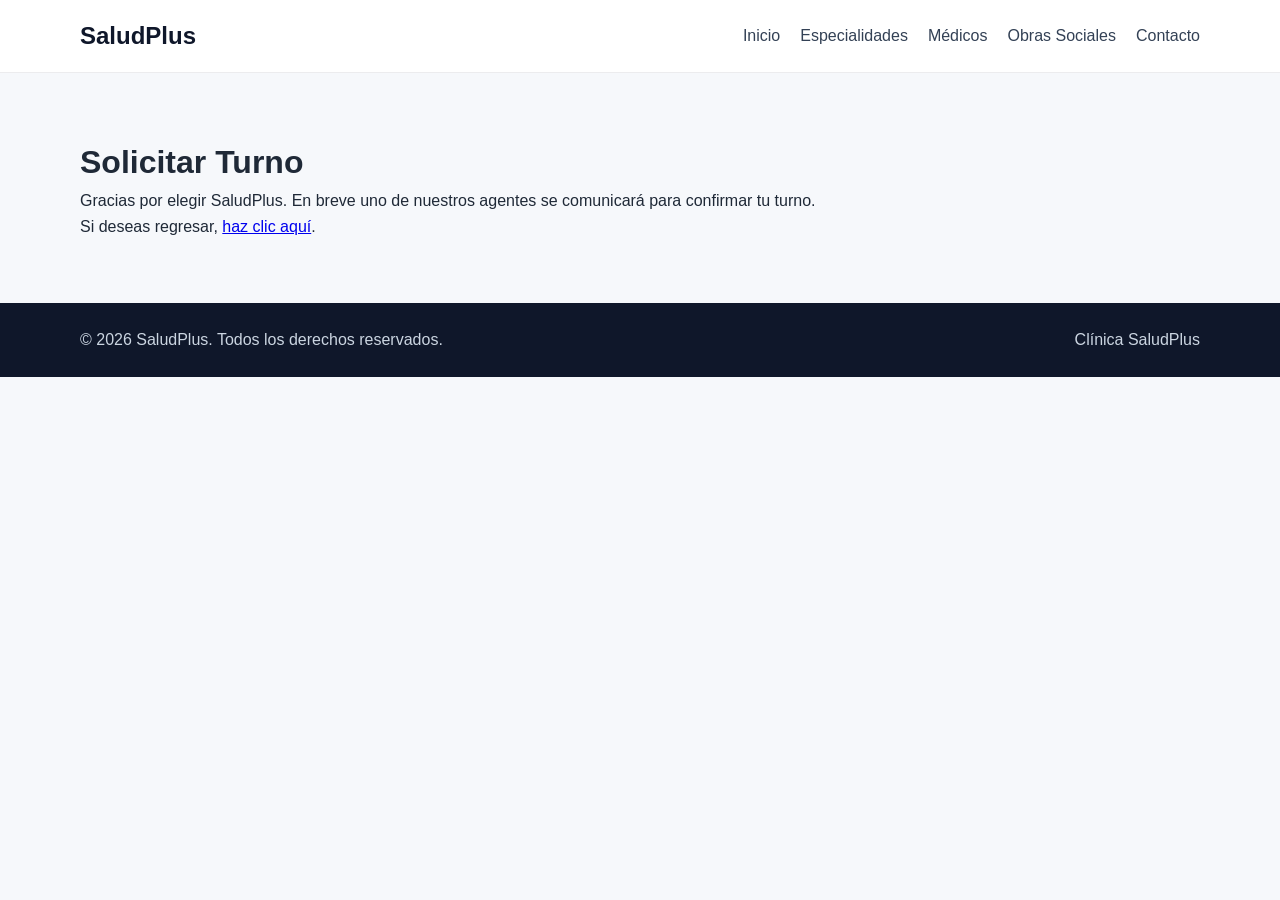
==== turnos.html @ 08a28f80 "Etapa 1: Se crea la Landing Page con cada uno de los requisitos, la seccion de la grilla fue creada " ====
<!DOCTYPE html>
<html lang="es">
<head>
  <meta charset="UTF-8" />
  <meta name="viewport" content="width=device-width, initial-scale=1.0" />
  <title>Solicitar Turno - SaludPlus</title>
  <link rel="stylesheet" href="style.css" />
</head>
<body>
  <header class="site-header">
    <div class="container header-inner">
      <a href="index.html" class="logo">SaludPlus</a>
      <nav class="site-nav">
        <a href="index.html#inicio">Inicio</a>
        <a href="index.html#especialidades">Especialidades</a>
        <a href="index.html#medicos">Médicos</a>
        <a href="index.html#obras-sociales">Obras Sociales</a>
        <a href="index.html#contacto">Contacto</a>
      </nav>
    </div>
  </header>
  <main class="container" style="padding: 4rem 0;">
    <h1>Solicitar Turno</h1>
    <p>Gracias por elegir SaludPlus. En breve uno de nuestros agentes se comunicará para confirmar tu turno.</p>
    <p>Si deseas regresar, <a href="index.html">haz clic aquí</a>.</p>
  </main>
  <footer class="site-footer">
    <div class="container footer-inner">
      <p>© 2026 SaludPlus. Todos los derechos reservados.</p>
      <p>Clínica SaludPlus</p>
    </div>
  </footer>
</body>
</html>
---- style.css ----
/* Reset básico */
* {
  box-sizing: border-box;
  margin: 0;
  padding: 0;
}

body {
  font-family: Inter, Arial, sans-serif;
  line-height: 1.6;
  background: #f6f8fb;
  color: #1f2937;
}

img {
  max-width: 100%;
  display: block;
}

.container {
  width: min(1120px, 100% - 2rem);
  margin: 0 auto;
}

.site-header {
  position: sticky;
  top: 0;
  z-index: 50;
  background: rgba(255, 255, 255, 0.96);
  border-bottom: 1px solid rgba(15, 23, 42, 0.08);
}

.header-inner {
  display: flex;
  align-items: center;
  justify-content: space-between;
  gap: 1rem;
  min-height: 72px;
}

.logo {
  font-size: 1.5rem;
  font-weight: 800;
  color: #0f172a;
  text-decoration: none;
}

.site-nav {
  display: flex;
  align-items: center;
  gap: 1.25rem;
}

.site-nav a {
  color: #334155;
  text-decoration: none;
  font-weight: 500;
}

.site-nav a:hover {
  color: #0f172a;
}

.hero-section {
  padding: 4rem 0 3rem;
  background: linear-gradient(135deg, #0ea5e9 0%, #3b82f6 40%, #8b5cf6 100%);
  color: white;
}

.hero-grid {
  display: grid;
  grid-template-columns: 1.25fr 0.85fr;
  gap: 2rem;
  align-items: center;
}

.eyebrow {
  text-transform: uppercase;
  font-size: 0.85rem;
  letter-spacing: 0.18em;
  color: rgba(255, 255, 255, 0.9);
  margin-bottom: 1rem;
}

.hero-section h1 {
  font-size: clamp(2.5rem, 4vw, 4rem);
  line-height: 1.05;
  margin-bottom: 1rem;
}

.hero-text {
  max-width: 38rem;
  margin-bottom: 1.75rem;
  font-size: 1.05rem;
  color: rgba(255, 255, 255, 0.92);
}

.cta-button {
  display: inline-block;
  background: #f59e0b;
  color: #0f172a;
  padding: 1rem 1.8rem;
  border-radius: 999px;
  font-weight: 700;
  text-decoration: none;
  transition: transform 0.2s ease, background 0.2s ease;
}

.cta-button:hover {
  background: #fbbf24;
  transform: translateY(-2px);
}

.hero-data {
  display: grid;
  gap: 1rem;
}

.trust-card {
  background: rgba(255, 255, 255, 0.15);
  border: 1px solid rgba(255, 255, 255, 0.22);
  border-radius: 1.25rem;
  padding: 1.5rem;
  min-height: 120px;
  display: grid;
  gap: 0.5rem;
}

.trust-value {
  font-size: 2rem;
  font-weight: 800;
}

.section-header {
  padding: 3rem 0 1.5rem;
  text-align: center;
}

.section-header h2 {
  font-size: 2rem;
  margin-bottom: 0.75rem;
}

.section-header p {
  color: #475569;
  max-width: 720px;
  margin: 0 auto;
}

.specialties-section,
.doctors-section,
.social-works-section,
.contact-section {
  padding: 2rem 0 3rem;
}

.specialties-grid {
  display: grid;
  grid-template-columns: repeat(3, minmax(220px, 1fr));
  gap: 1.5rem;
}

.specialty-card {
  background: white;
  border-radius: 1.25rem;
  padding: 1.75rem;
  box-shadow: 0 18px 40px rgba(15, 23, 42, 0.08);
  transition: transform 0.2s ease;
}

.specialty-card:hover {
  transform: translateY(-4px);
}

.specialty-icon {
  font-size: 2.2rem;
  margin-bottom: 1rem;
}

.specialty-card h3 {
  margin-bottom: 0.75rem;
}

.specialty-card p {
  color: #475569;
}

.doctors-list {
  display: flex;
  gap: 1.5rem;
  flex-wrap: wrap;
  justify-content: center;
}

.doctor-card {
  display: flex;
  gap: 1rem;
  background: white;
  border-radius: 1.25rem;
  padding: 1.5rem;
  box-shadow: 0 16px 28px rgba(15, 23, 42, 0.08);
  min-width: 280px;
  flex: 1 1 280px;
}

.doctor-photo {
  width: 96px;
  height: 96px;
  border-radius: 1rem;
  background: #e2e8f0;
  display: grid;
  place-items: center;
  color: #475569;
  font-weight: 700;
}

.doctor-info h3 {
  font-size: 1.1rem;
  margin-bottom: 0.35rem;
}

.doctor-specialty {
  color: #0f172a;
  font-weight: 600;
  margin-bottom: 0.8rem;
}

.doctor-info p {
  color: #475569;
}

.social-grid {
  display: grid;
  grid-template-columns: repeat(3, minmax(180px, 1fr));
  gap: 1rem;
}

.social-card {
  background: white;
  border-radius: 1rem;
  padding: 1.25rem;
  box-shadow: 0 16px 28px rgba(15, 23, 42, 0.04);
  font-weight: 700;
  color: #0f172a;
  display: grid;
  place-items: center;
}

.contact-grid {
  display: grid;
  grid-template-columns: 1fr 1fr;
  gap: 1.5rem;
}

.contact-details {
  display: grid;
  gap: 1rem;
}

.contact-item {
  background: white;
  border-radius: 1rem;
  padding: 1.25rem;
  box-shadow: 0 14px 26px rgba(15, 23, 42, 0.06);
}

.contact-item h3 {
  margin-bottom: 0.5rem;
  font-size: 1rem;
}

.contact-item p {
  color: #475569;
}

.map-placeholder {
  min-height: 320px;
  border-radius: 1.25rem;
  background: linear-gradient(180deg, #dbeafe 0%, #e2e8f0 100%);
  display: grid;
  place-items: center;
  text-align: center;
  color: #1e293b;
  font-weight: 700;
  box-shadow: 0 14px 26px rgba(15, 23, 42, 0.06);
}

.site-footer {
  padding: 1.5rem 0;
  background: #0f172a;
  color: #cbd5e1;
}

.footer-inner {
  display: flex;
  justify-content: space-between;
  gap: 1rem;
  flex-wrap: wrap;
  align-items: center;
}

.footer-inner p {
  margin: 0;
}

@media (max-width: 900px) {
  .hero-grid {
    grid-template-columns: 1fr;
  }

  .specialties-grid,
  .social-grid,
  .contact-grid {
    grid-template-columns: 1fr;
  }
}

@media (max-width: 640px) {
  .header-inner {
    flex-direction: column;
    align-items: flex-start;
  }

  .site-nav {
    flex-wrap: wrap;
    gap: 0.75rem;
  }

  .hero-section {
    padding-top: 3rem;
  }

  .doctor-card {
    flex-direction: column;
    align-items: center;
    text-align: center;
  }

  .doctor-photo {
    width: 100px;
    height: 100px;
  }

  .doctor-info {
    width: 100%;
  }
}
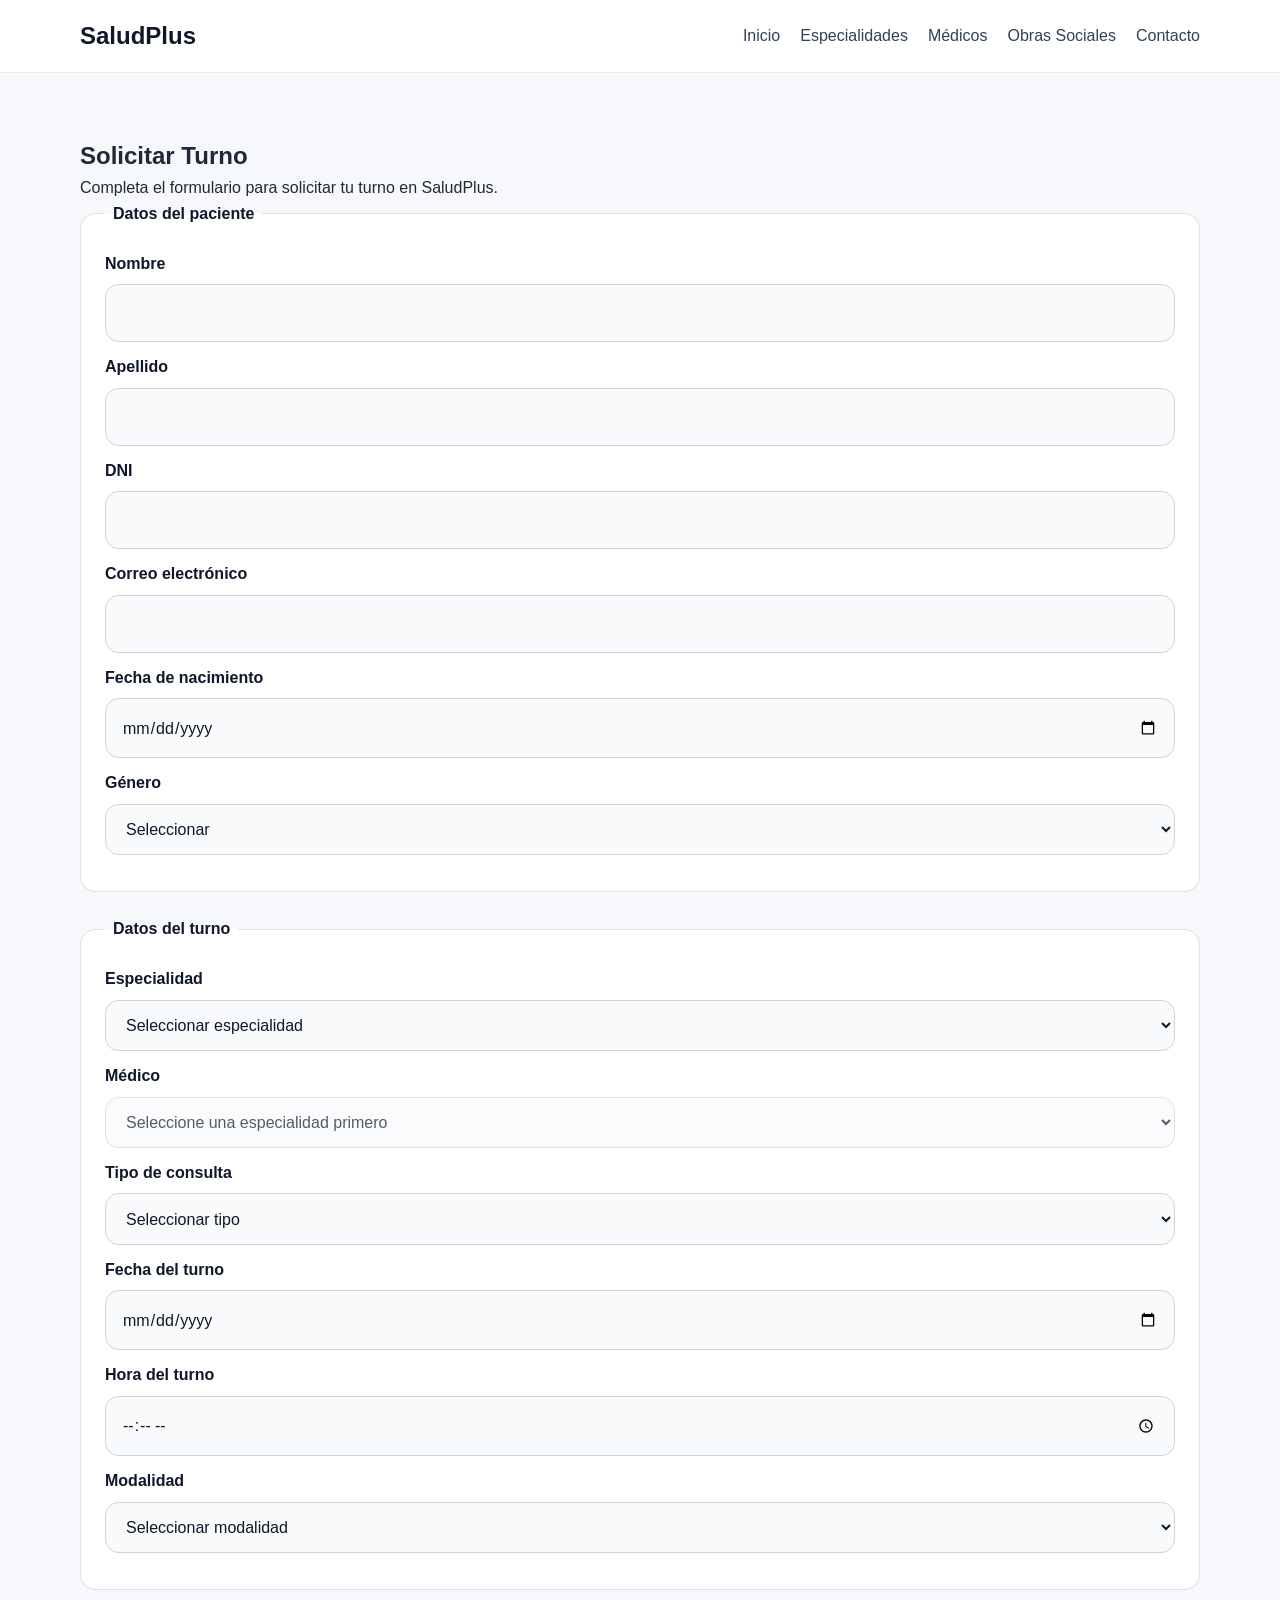
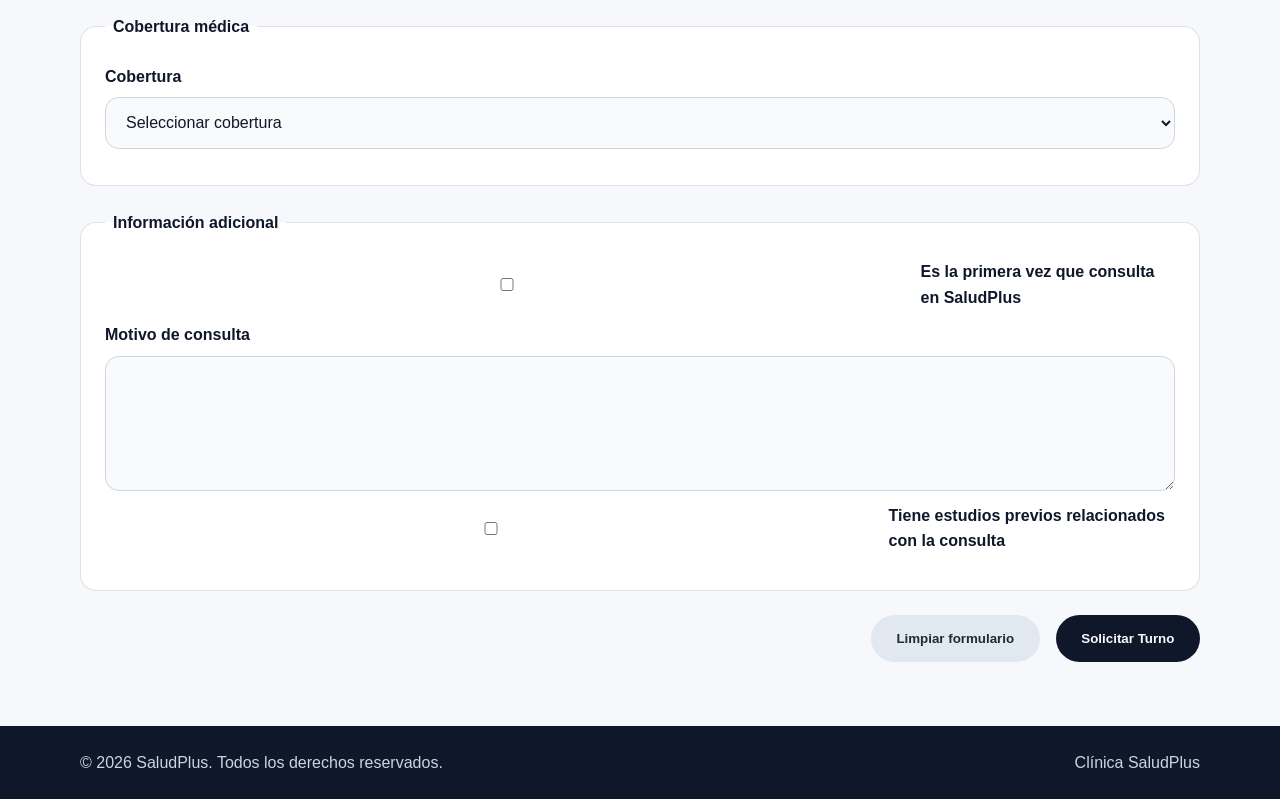
==== commit 786cebd7: "Etapa 2: Formulario de turnos completa, al momento de la creacion del formulario se genero un texto " ====
--- a/turnos.html
+++ b/turnos.html
@@ -20,15 +20,273 @@
     </div>
   </header>
   <main class="container" style="padding: 4rem 0;">
-    <h1>Solicitar Turno</h1>
-    <p>Gracias por elegir SaludPlus. En breve uno de nuestros agentes se comunicará para confirmar tu turno.</p>
-    <p>Si deseas regresar, <a href="index.html">haz clic aquí</a>.</p>
+    <article class="form-page">
+      <h1>Solicitar Turno</h1>
+      <p>Completa el formulario para solicitar tu turno en SaludPlus.</p>
+
+      <form id="turnoForm" class="turno-form" action="#" method="post">
+        <fieldset>
+          <legend>Datos del paciente</legend>
+
+          <div class="form-row">
+            <label for="nombre">Nombre</label>
+            <input type="text" id="nombre" name="nombre" required />
+          </div>
+
+          <div class="form-row">
+            <label for="apellido">Apellido</label>
+            <input type="text" id="apellido" name="apellido" required />
+          </div>
+
+          <div class="form-row">
+            <label for="dni">DNI</label>
+            <input type="text" id="dni" name="dni" required />
+          </div>
+
+          <div class="form-row">
+            <label for="email">Correo electrónico</label>
+            <input type="email" id="email" name="email" required />
+          </div>
+
+          <div class="form-row">
+            <label for="nacimiento">Fecha de nacimiento</label>
+            <input type="date" id="nacimiento" name="nacimiento" required />
+          </div>
+
+          <div class="form-row">
+            <label for="genero">Género</label>
+            <select id="genero" name="genero" required>
+              <option value="">Seleccionar</option>
+              <option value="masculino">Masculino</option>
+              <option value="femenino">Femenino</option>
+              <option value="otro">Otro</option>
+              <option value="no_especificar">Prefiero no especificar</option>
+            </select>
+          </div>
+        </fieldset>
+
+        <fieldset>
+          <legend>Datos del turno</legend>
+
+          <div class="form-row">
+            <label for="especialidad">Especialidad</label>
+            <select id="especialidad" name="especialidad" required>
+              <option value="">Seleccionar especialidad</option>
+              <option value="Clinica General">Clínica General</option>
+              <option value="Cardiologia">Cardiología</option>
+              <option value="Pediatria">Pediatría</option>
+              <option value="Ginecologia">Ginecología</option>
+              <option value="Traumatologia">Traumatología</option>
+              <option value="Neurologia">Neurología</option>
+            </select>
+          </div>
+
+          <div class="form-row">
+            <label for="medico">Médico</label>
+            <select id="medico" name="medico" disabled required>
+              <option value="">Seleccione una especialidad primero</option>
+            </select>
+          </div>
+
+          <div class="form-row">
+            <label for="consulta">Tipo de consulta</label>
+            <select id="consulta" name="consulta" required>
+              <option value="">Seleccionar tipo</option>
+              <option value="Primera consulta">Primera consulta</option>
+              <option value="Control">Control</option>
+              <option value="Resultado de estudios">Resultado de estudios</option>
+            </select>
+          </div>
+
+          <div class="form-row">
+            <label for="fecha_turno">Fecha del turno</label>
+            <input type="date" id="fecha_turno" name="fecha_turno" required />
+          </div>
+
+          <div class="form-row">
+            <label for="hora_turno">Hora del turno</label>
+            <input type="time" id="hora_turno" name="hora_turno" required />
+          </div>
+
+          <div class="form-row">
+            <label for="modalidad">Modalidad</label>
+            <select id="modalidad" name="modalidad" required>
+              <option value="">Seleccionar modalidad</option>
+              <option value="Presencial">Presencial</option>
+              <option value="Videoconsulta">Videoconsulta</option>
+            </select>
+          </div>
+
+          <div class="form-row hidden" id="plataforma-group">
+            <label for="plataforma">Plataforma preferida</label>
+            <select id="plataforma" name="plataforma">
+              <option value="">Seleccionar plataforma</option>
+              <option value="Zoom">Zoom</option>
+              <option value="Google Meet">Google Meet</option>
+              <option value="Teams">Teams</option>
+            </select>
+          </div>
+        </fieldset>
+
+        <fieldset>
+          <legend>Cobertura médica</legend>
+
+          <div class="form-row">
+            <label for="cobertura">Cobertura</label>
+            <select id="cobertura" name="cobertura" required>
+              <option value="">Seleccionar cobertura</option>
+              <option value="OSDE">OSDE</option>
+              <option value="Swiss Medical">Swiss Medical</option>
+              <option value="Galeno">Galeno</option>
+              <option value="IOMA">IOMA</option>
+              <option value="Medicus">Medicus</option>
+              <option value="Sancor Salud">Sancor Salud</option>
+              <option value="Particular">Particular</option>
+            </select>
+          </div>
+
+          <div class="form-row hidden" id="credencial-group">
+            <label for="credencial">Número de credencial</label>
+            <input type="text" id="credencial" name="credencial" />
+          </div>
+
+          <div class="form-row hidden" id="plan-group">
+            <label for="plan">Plan</label>
+            <input type="text" id="plan" name="plan" />
+          </div>
+        </fieldset>
+
+        <fieldset>
+          <legend>Información adicional</legend>
+
+          <div class="form-row checkbox-row">
+            <input type="checkbox" id="primera-visita" name="primera_visita" />
+            <label for="primera-visita">Es la primera vez que consulta en SaludPlus</label>
+          </div>
+
+          <div class="form-row hidden" id="como-nos-conocio-group">
+            <label for="como-nos-conocio">Cómo nos conoció</label>
+            <select id="como-nos-conocio" name="como_nos_conocio">
+              <option value="">Seleccionar opción</option>
+              <option value="Busqueda en internet">Búsqueda en internet</option>
+              <option value="Recomendacion de un conocido">Recomendación de un conocido</option>
+              <option value="Redes sociales">Redes sociales</option>
+              <option value="Otro">Otro</option>
+            </select>
+          </div>
+
+          <div class="form-row">
+            <label for="motivo">Motivo de consulta</label>
+            <textarea id="motivo" name="motivo" rows="4" required></textarea>
+          </div>
+
+          <div class="form-row checkbox-row">
+            <input type="checkbox" id="estudios-previos" name="estudios_previos" />
+            <label for="estudios-previos">Tiene estudios previos relacionados con la consulta</label>
+          </div>
+
+          <div class="form-row hidden" id="descripcion-estudios-group">
+            <label for="descripcion-estudios">Descripción de estudios</label>
+            <textarea id="descripcion-estudios" name="descripcion_estudios" rows="3"></textarea>
+          </div>
+        </fieldset>
+
+        <div class="form-actions">
+          <button type="reset" class="btn-reset">Limpiar formulario</button>
+          <button type="submit" class="btn-submit">Solicitar Turno</button>
+        </div>
+      </form>
+    </article>
   </main>
+
   <footer class="site-footer">
     <div class="container footer-inner">
       <p>© 2026 SaludPlus. Todos los derechos reservados.</p>
       <p>Clínica SaludPlus</p>
     </div>
   </footer>
+
+  <script>
+    const medicosPorEspecialidad = {
+      'Clinica General': ['Dra. Ana Silva', 'Dr. Marcelo Díaz'],
+      Cardiologia: ['Dr. Luis Pérez', 'Dra. Marcela Torres'],
+      Pediatria: ['Dra. Paula Ramírez', 'Dr. Martín Gómez'],
+      Ginecologia: ['Dra. Laura Aguirre', 'Dra. Soledad Vega'],
+      Traumatologia: ['Dr. Carlos Mendoza', 'Dra. Carla Pineda'],
+      Neurologia: ['Dr. Javier Molina', 'Dra. Natalia Costa']
+    };
+
+    const especialidadSelect = document.getElementById('especialidad');
+    const medicoSelect = document.getElementById('medico');
+    const modalidadSelect = document.getElementById('modalidad');
+    const plataformaGroup = document.getElementById('plataforma-group');
+    const coberturaSelect = document.getElementById('cobertura');
+    const credencialGroup = document.getElementById('credencial-group');
+    const planGroup = document.getElementById('plan-group');
+    const primeraVisitaCheckbox = document.getElementById('primera-visita');
+    const comoNosConocioGroup = document.getElementById('como-nos-conocio-group');
+    const estudiosPreviosCheckbox = document.getElementById('estudios-previos');
+    const descripcionEstudiosGroup = document.getElementById('descripcion-estudios-group');
+
+    function actualizarMedicos() {
+      const especialidad = especialidadSelect.value;
+      medicoSelect.innerHTML = '';
+      medicoSelect.disabled = !especialidad;
+
+      if (!especialidad) {
+        const placeholder = document.createElement('option');
+        placeholder.value = '';
+        placeholder.textContent = 'Seleccione una especialidad primero';
+        medicoSelect.appendChild(placeholder);
+        return;
+      }
+
+      const placeholder = document.createElement('option');
+      placeholder.value = '';
+      placeholder.textContent = 'Seleccionar médico';
+      medicoSelect.appendChild(placeholder);
+
+      medicosPorEspecialidad[especialidad].forEach(nombre => {
+        const option = document.createElement('option');
+        option.value = nombre;
+        option.textContent = nombre;
+        medicoSelect.appendChild(option);
+      });
+    }
+
+    function actualizarModalidad() {
+      plataformaGroup.classList.toggle('hidden', modalidadSelect.value !== 'Videoconsulta');
+    }
+
+    function actualizarCobertura() {
+      const esParticular = coberturaSelect.value === 'Particular';
+      credencialGroup.classList.toggle('hidden', esParticular);
+      planGroup.classList.toggle('hidden', esParticular);
+    }
+
+    function actualizarPrimeraVisita() {
+      comoNosConocioGroup.classList.toggle('hidden', !primeraVisitaCheckbox.checked);
+    }
+
+    function actualizarEstudiosPrevios() {
+      descripcionEstudiosGroup.classList.toggle('hidden', !estudiosPreviosCheckbox.checked);
+    }
+
+    especialidadSelect.addEventListener('change', actualizarMedicos);
+    modalidadSelect.addEventListener('change', actualizarModalidad);
+    coberturaSelect.addEventListener('change', actualizarCobertura);
+    primeraVisitaCheckbox.addEventListener('change', actualizarPrimeraVisita);
+    estudiosPreviosCheckbox.addEventListener('change', actualizarEstudiosPrevios);
+
+    document.getElementById('turnoForm').addEventListener('reset', () => {
+      medicoSelect.innerHTML = '<option value="">Seleccione una especialidad primero</option>';
+      medicoSelect.disabled = true;
+      plataformaGroup.classList.add('hidden');
+      credencialGroup.classList.add('hidden');
+      planGroup.classList.add('hidden');
+      comoNosConocioGroup.classList.add('hidden');
+      descripcionEstudiosGroup.classList.add('hidden');
+    });
+  </script>
 </body>
 </html>
--- a/style.css
+++ b/style.css
@@ -303,6 +303,95 @@
   margin: 0;
 }
 
+.turno-form {
+  display: grid;
+  gap: 1.5rem;
+}
+
+.turno-form fieldset {
+  border: 1px solid rgba(15, 23, 42, 0.12);
+  border-radius: 1rem;
+  padding: 1.5rem;
+  background: #ffffff;
+}
+
+.turno-form legend {
+  font-weight: 700;
+  padding: 0 0.5rem;
+  color: #0f172a;
+}
+
+.form-row {
+  display: grid;
+  gap: 0.5rem;
+  margin-bottom: 0.75rem;
+}
+
+.form-row label {
+  font-weight: 600;
+  color: #0f172a;
+}
+
+.form-row input,
+.form-row select,
+.form-row textarea {
+  width: 100%;
+  padding: 0.95rem 1rem;
+  border: 1px solid #cbd5e1;
+  border-radius: 0.85rem;
+  font: inherit;
+  color: #0f172a;
+  background: #f8fafc;
+}
+
+.form-row textarea {
+  resize: vertical;
+}
+
+.checkbox-row {
+  display: flex;
+  align-items: center;
+  gap: 0.75rem;
+}
+
+.hidden {
+  display: none;
+}
+
+.form-actions {
+  display: flex;
+  justify-content: flex-end;
+  gap: 1rem;
+  flex-wrap: wrap;
+}
+
+.btn-reset,
+.btn-submit {
+  border: none;
+  border-radius: 999px;
+  font-weight: 700;
+  padding: 1rem 1.6rem;
+  cursor: pointer;
+}
+
+.btn-reset {
+  background: #e2e8f0;
+  color: #1f2937;
+}
+
+.btn-submit {
+  background: #0f172a;
+  color: #f8fafc;
+}
+
+.btn-reset:hover {
+  background: #cbd5e1;
+}
+
+.btn-submit:hover {
+  background: #111827;
+}
+
 @media (max-width: 900px) {
   .hero-grid {
     grid-template-columns: 1fr;
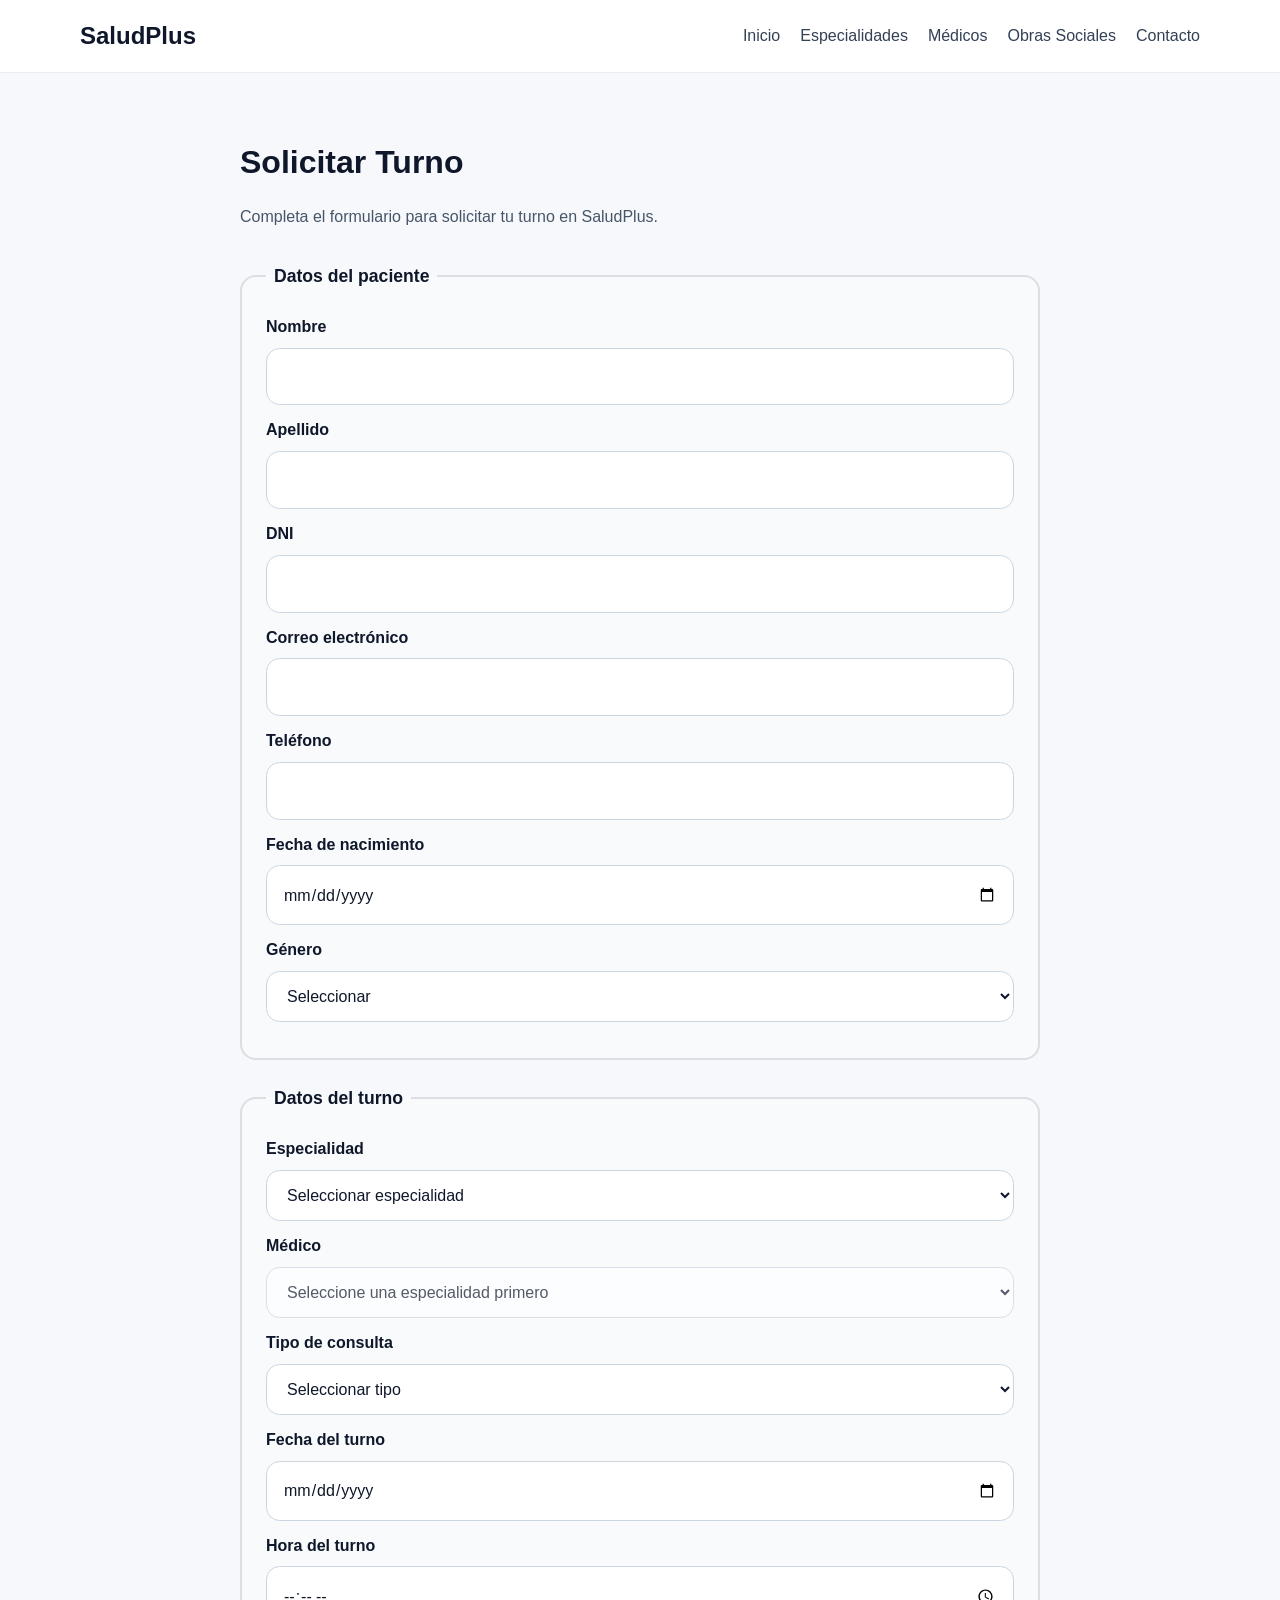
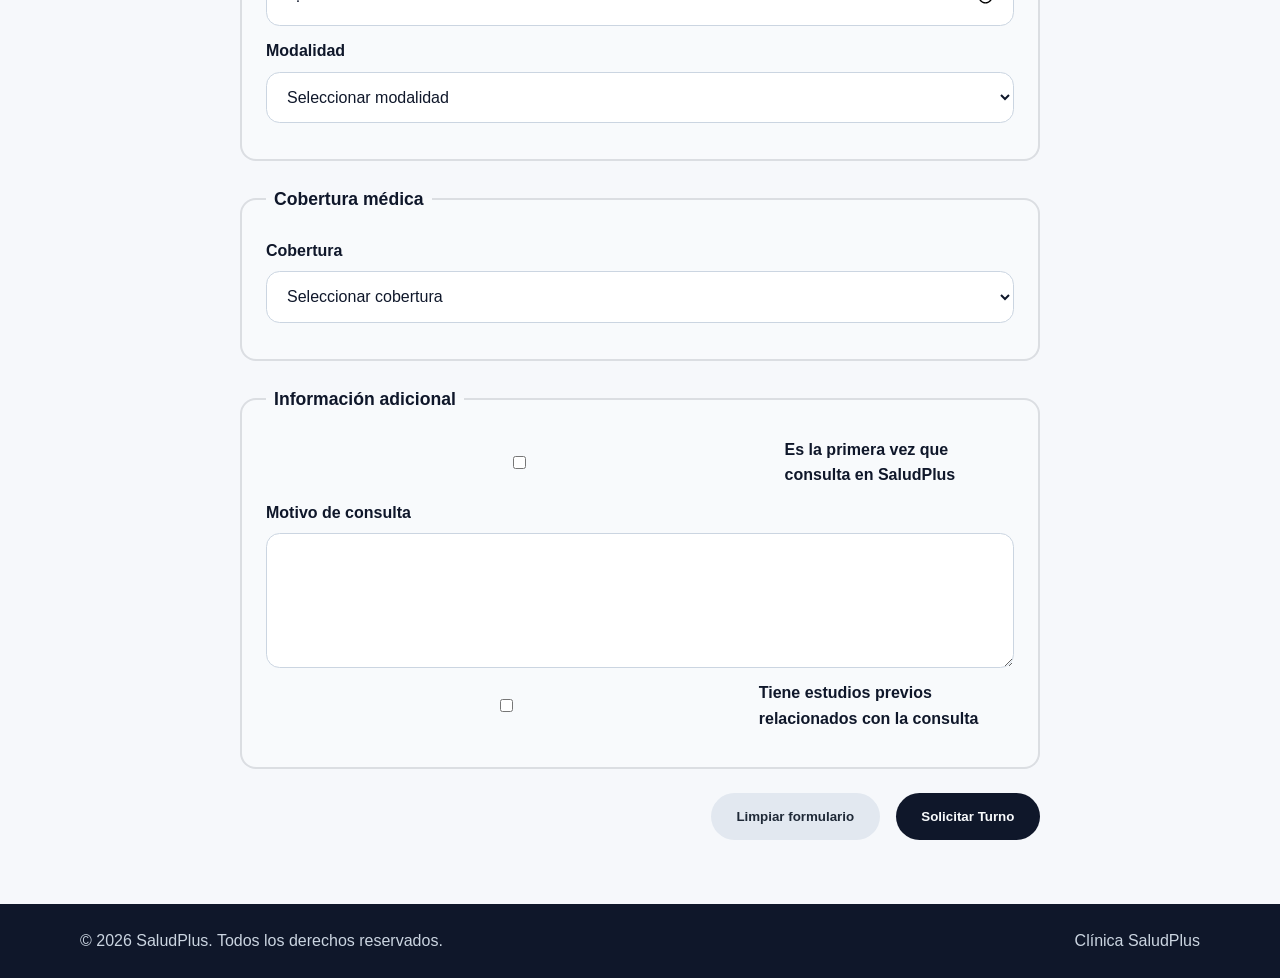
==== commit 1751e8c5: "Etapa 3: Validaciones completadas" ====
--- a/turnos.html
+++ b/turnos.html
@@ -5,6 +5,7 @@
   <meta name="viewport" content="width=device-width, initial-scale=1.0" />
   <title>Solicitar Turno - SaludPlus</title>
   <link rel="stylesheet" href="style.css" />
+  <link rel="stylesheet" href="turnos.css" />
 </head>
 <body>
   <header class="site-header">
@@ -49,6 +50,11 @@
           </div>
 
           <div class="form-row">
+            <label for="telefono">Teléfono</label>
+            <input type="tel" id="telefono" name="telefono" required />
+          </div>
+
+          <div class="form-row">
             <label for="nacimiento">Fecha de nacimiento</label>
             <input type="date" id="nacimiento" name="nacimiento" required />
           </div>
@@ -206,7 +212,9 @@
     </div>
   </footer>
 
+  <script src="validaciones.js"></script>
   <script>
+    // Script adicional para actualizar dinámicamente los selects
     const medicosPorEspecialidad = {
       'Clinica General': ['Dra. Ana Silva', 'Dr. Marcelo Díaz'],
       Cardiologia: ['Dr. Luis Pérez', 'Dra. Marcela Torres'],
--- a/style.css
+++ b/style.css
@@ -303,22 +303,46 @@
   margin: 0;
 }
 
+.form-page {
+  max-width: 800px;
+  margin: 0 auto;
+}
+
+.form-page h1 {
+  margin-bottom: 1rem;
+  font-size: 2rem;
+  color: #0f172a;
+}
+
+.form-page > p {
+  margin-bottom: 2rem;
+  color: #475569;
+}
+
 .turno-form {
   display: grid;
   gap: 1.5rem;
 }
 
 .turno-form fieldset {
-  border: 1px solid rgba(15, 23, 42, 0.12);
+  border: 2px solid rgba(15, 23, 42, 0.12);
   border-radius: 1rem;
   padding: 1.5rem;
+  background: #f8fafc;
+  transition: all 0.2s ease;
+}
+
+.turno-form fieldset:focus-within {
+  border-color: rgba(59, 130, 246, 0.5);
   background: #ffffff;
+  box-shadow: 0 0 0 3px rgba(59, 130, 246, 0.1);
 }
 
 .turno-form legend {
   font-weight: 700;
   padding: 0 0.5rem;
   color: #0f172a;
+  font-size: 1.1rem;
 }
 
 .form-row {
@@ -337,11 +361,28 @@
 .form-row textarea {
   width: 100%;
   padding: 0.95rem 1rem;
-  border: 1px solid #cbd5e1;
+  border: 1.5px solid #cbd5e1;
   border-radius: 0.85rem;
   font: inherit;
   color: #0f172a;
-  background: #f8fafc;
+  background: #ffffff;
+  transition: all 0.2s ease;
+}
+
+.form-row input:hover,
+.form-row select:hover,
+.form-row textarea:hover {
+  border-color: #94a3b8;
+  background: #f1f5f9;
+}
+
+.form-row input:focus,
+.form-row select:focus,
+.form-row textarea:focus {
+  outline: none;
+  border-color: #3b82f6;
+  background: #ffffff;
+  box-shadow: 0 0 0 3px rgba(59, 130, 246, 0.1);
 }
 
 .form-row textarea {
--- a/turnos.css
+++ b/turnos.css
@@ -0,0 +1,18 @@
+/* Clases CSS para feedback visual del formulario */
+
+.campo-error {
+  border-color: #ef4444 !important;
+  background-color: #fee2e2 !important;
+}
+
+.campo-ok {
+  border-color: #22c55e !important;
+  background-color: #f0fdf4 !important;
+}
+
+.mensaje-error {
+  color: #dc2626;
+  font-size: 0.875rem;
+  margin-top: 0.375rem;
+  display: block;
+}
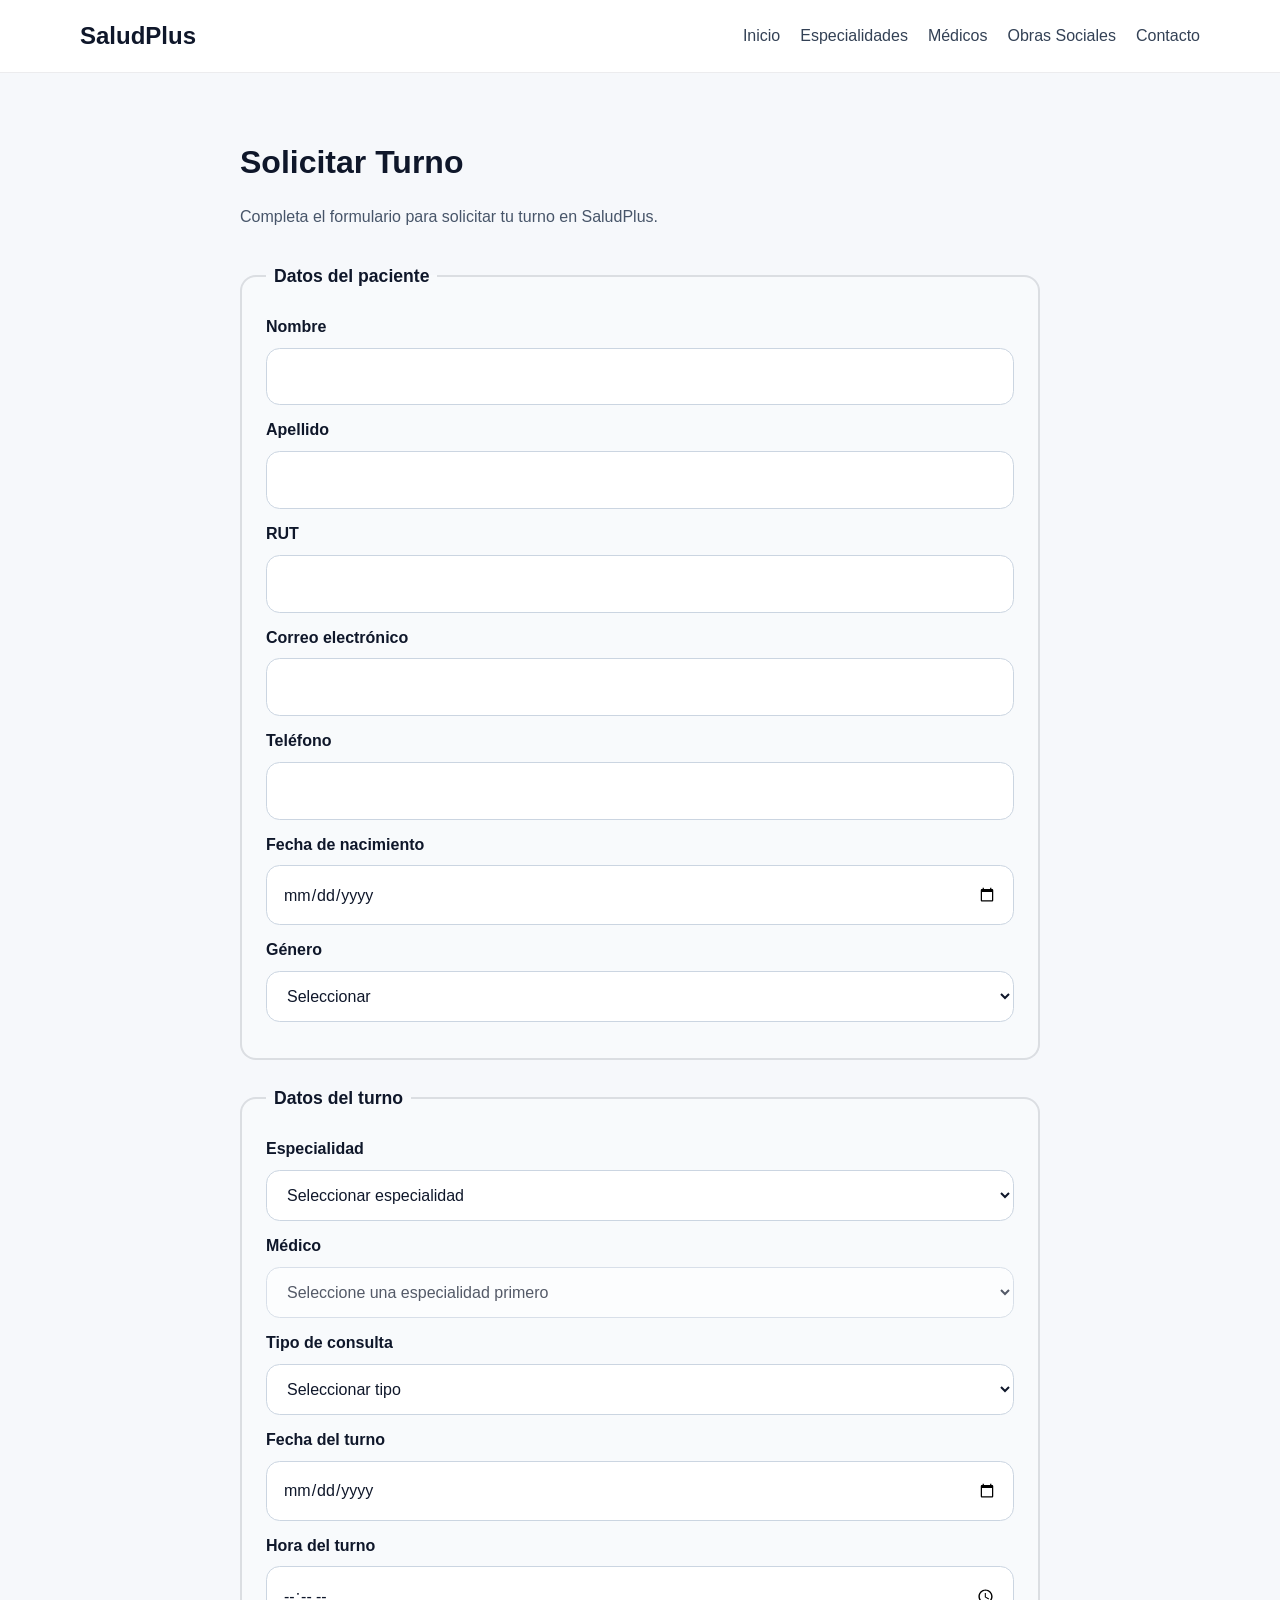
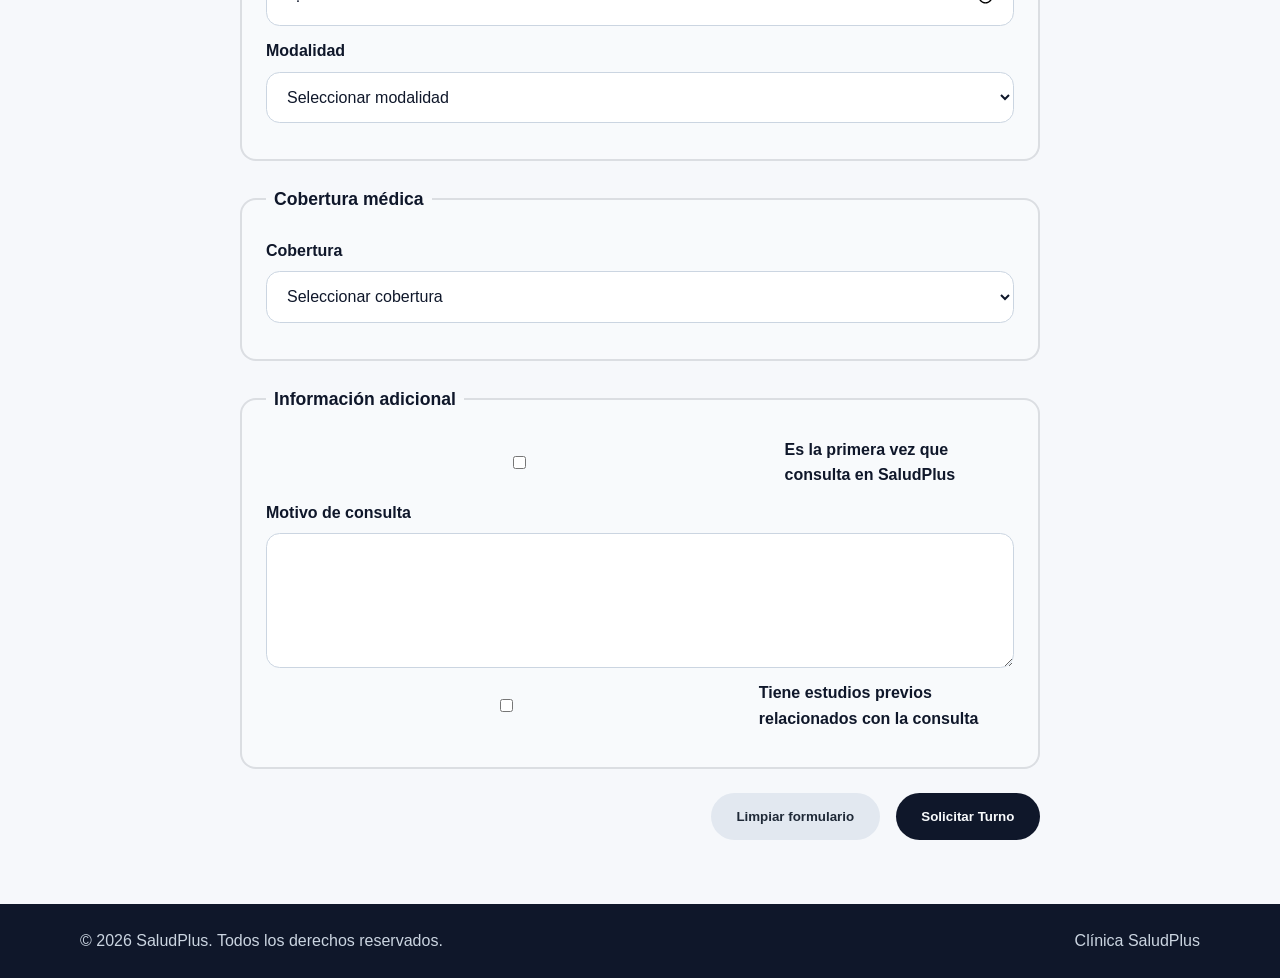
==== commit 716ed2b8: "Solucion final de errores" ====
--- a/turnos.html
+++ b/turnos.html
@@ -40,8 +40,8 @@
           </div>
 
           <div class="form-row">
-            <label for="dni">DNI</label>
-            <input type="text" id="dni" name="dni" required />
+            <label for="rut">RUT</label>
+            <input type="text" id="rut" name="rut" required />
           </div>
 
           <div class="form-row">
@@ -78,12 +78,12 @@
             <label for="especialidad">Especialidad</label>
             <select id="especialidad" name="especialidad" required>
               <option value="">Seleccionar especialidad</option>
-              <option value="Clinica General">Clínica General</option>
-              <option value="Cardiologia">Cardiología</option>
-              <option value="Pediatria">Pediatría</option>
-              <option value="Ginecologia">Ginecología</option>
-              <option value="Traumatologia">Traumatología</option>
-              <option value="Neurologia">Neurología</option>
+              <option value="clinica">Clínica General</option>
+              <option value="cardiologia">Cardiología</option>
+              <option value="pediatria">Pediatría</option>
+              <option value="ginecologia">Ginecología</option>
+              <option value="traumatologia">Traumatología</option>
+              <option value="neurologia">Neurología</option>
             </select>
           </div>
 
@@ -215,15 +215,6 @@
   <script src="validaciones.js"></script>
   <script>
     // Script adicional para actualizar dinámicamente los selects
-    const medicosPorEspecialidad = {
-      'Clinica General': ['Dra. Ana Silva', 'Dr. Marcelo Díaz'],
-      Cardiologia: ['Dr. Luis Pérez', 'Dra. Marcela Torres'],
-      Pediatria: ['Dra. Paula Ramírez', 'Dr. Martín Gómez'],
-      Ginecologia: ['Dra. Laura Aguirre', 'Dra. Soledad Vega'],
-      Traumatologia: ['Dr. Carlos Mendoza', 'Dra. Carla Pineda'],
-      Neurologia: ['Dr. Javier Molina', 'Dra. Natalia Costa']
-    };
-
     const especialidadSelect = document.getElementById('especialidad');
     const medicoSelect = document.getElementById('medico');
     const modalidadSelect = document.getElementById('modalidad');
--- a/turnos.css
+++ b/turnos.css
@@ -16,3 +16,61 @@
   margin-top: 0.375rem;
   display: block;
 }
+
+.confirmacion-turno {
+  background: linear-gradient(135deg, #10b981 0%, #059669 100%);
+  border-radius: 1.5rem;
+  padding: 3rem 2rem;
+  color: white;
+  text-align: center;
+  box-shadow: 0 20px 50px rgba(16, 185, 129, 0.3);
+}
+
+.confirmacion-contenido {
+  max-width: 600px;
+  margin: 0 auto;
+}
+
+.confirmacion-contenido h2 {
+  font-size: 1.75rem;
+  margin-bottom: 1.5rem;
+  font-weight: 700;
+}
+
+.confirmacion-datos {
+  background: rgba(255, 255, 255, 0.15);
+  border-radius: 1rem;
+  padding: 1.5rem;
+  margin-bottom: 1.5rem;
+  text-align: left;
+}
+
+.confirmacion-datos p {
+  margin: 0.75rem 0;
+  font-size: 1rem;
+}
+
+.confirmacion-datos strong {
+  color: #ecfdf5;
+}
+
+.confirmacion-mensaje {
+  font-size: 1.05rem;
+  margin-bottom: 1.5rem;
+}
+
+.btn-volver {
+  display: inline-block;
+  background: white;
+  color: #059669;
+  padding: 1rem 2rem;
+  border-radius: 999px;
+  text-decoration: none;
+  font-weight: 700;
+  transition: all 0.2s ease;
+}
+
+.btn-volver:hover {
+  transform: translateY(-2px);
+  box-shadow: 0 10px 20px rgba(0, 0, 0, 0.1);
+}
